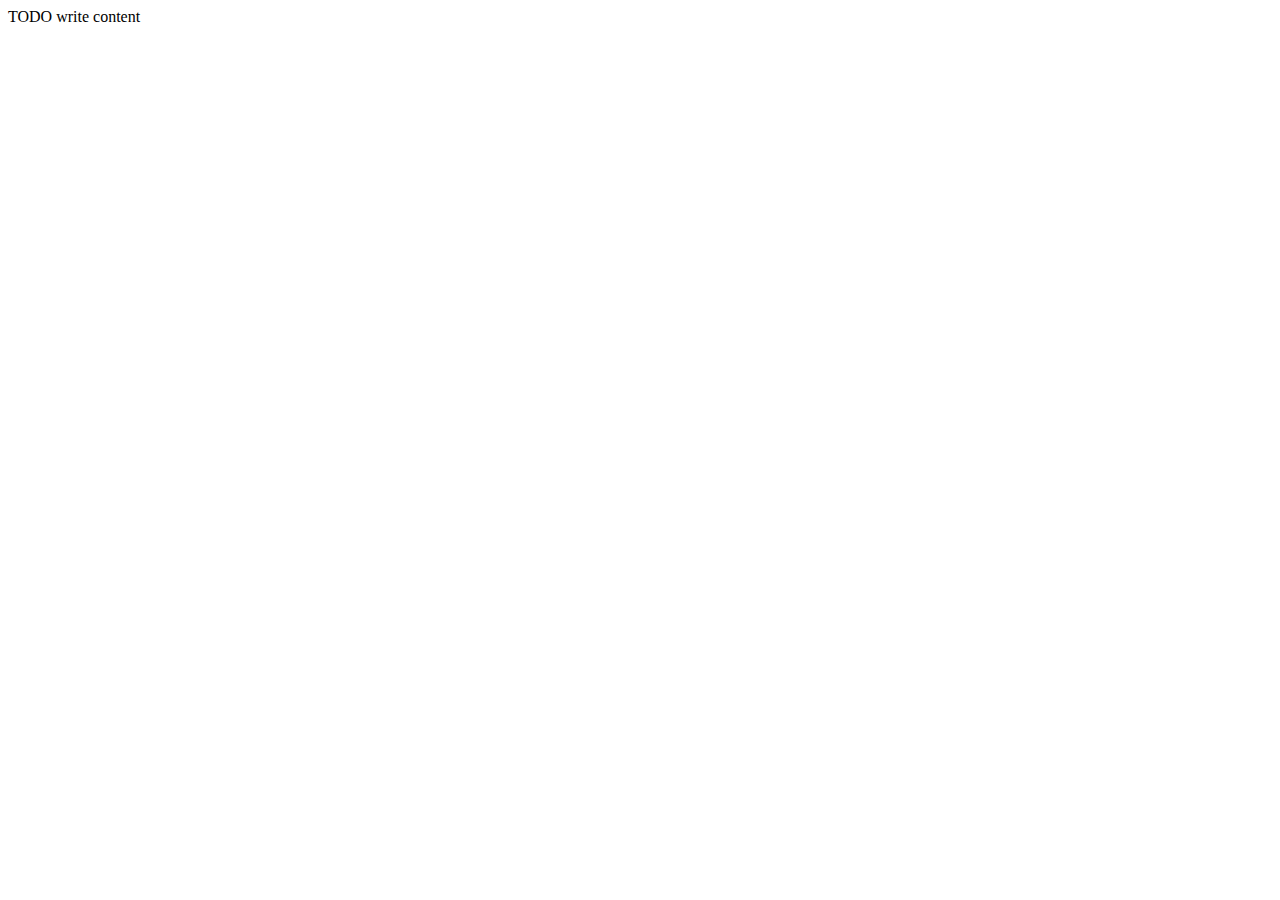
==== src/main/resources/static/login.html @ 28d24ae2 "Se modifica el puerto del servidor y se crea la primera pagina web" ====
<!DOCTYPE html>
<!--
Click nbfs://nbhost/SystemFileSystem/Templates/Licenses/license-default.txt to change this license
Click nbfs://nbhost/SystemFileSystem/Templates/Other/html.html to edit this template
-->
<html>
    <head>
        <title>TODO supply a title</title>
        <meta charset="UTF-8">
        <meta name="viewport" content="width=device-width, initial-scale=1.0">
    </head>
    <body>
        <div>TODO write content</div>
    </body>
</html>
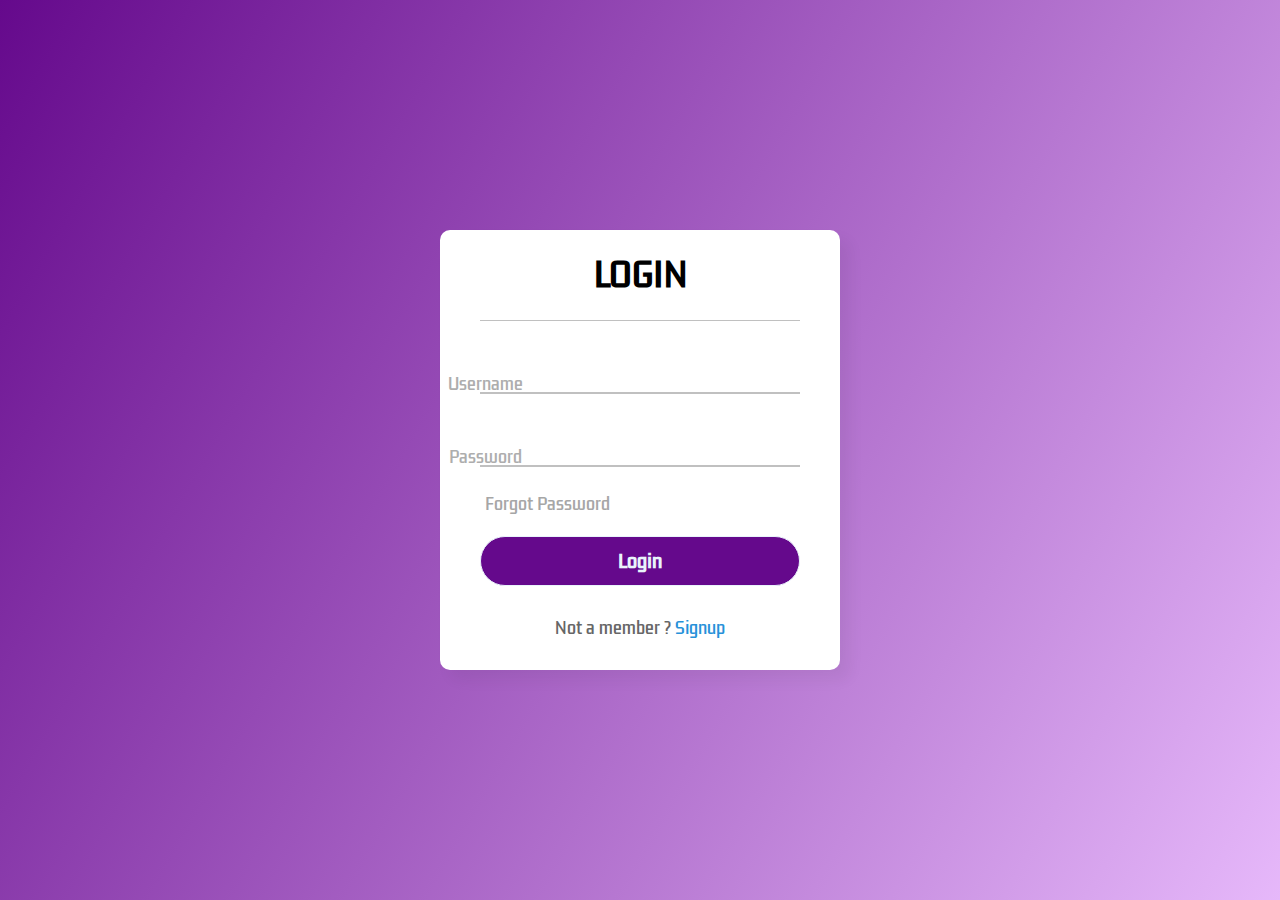
==== commit e5f6de80: "Se modifica el login" ====
--- a/src/main/resources/static/login.html
+++ b/src/main/resources/static/login.html
@@ -5,11 +5,31 @@
 -->
 <html>
     <head>
-        <title>TODO supply a title</title>
-        <meta charset="UTF-8">
-        <meta name="viewport" content="width=device-width, initial-scale=1.0">
+        <title>Login</title>
+        <link rel="stylesheet" href="css/login.css"/>
     </head>
     <body>
-        <div>TODO write content</div>
+        <div class="center">
+            <form method="post">
+                <h1>LOGIN</h1>
+                
+                <div class="txt_field">
+                    <input type="text" required>
+                    <label>Username</label>
+                </div>
+                
+                <div class="txt_field">
+                    <input type="password" required>
+                    <label>Password</label>
+                </div>
+                
+               <div class="pass">Forgot Password</div>
+               <input type="submit" value="Login">
+               
+               <div class="signup">
+                   Not a member ? <a href="#">Signup</a>
+                </div>                
+            </form>
+        </div>
     </body>
 </html>
--- a/src/main/resources/static/css/login.css
+++ b/src/main/resources/static/css/login.css
@@ -0,0 +1,138 @@
+/*
+Click nbfs://nbhost/SystemFileSystem/Templates/Licenses/license-default.txt to change this license
+Click nbfs://nbhost/SystemFileSystem/Templates/Other/CascadeStyleSheet.css to edit this template
+*/
+/* 
+    Created on : 30 may. 2022, 22:23:39
+    Author     : XLight
+*/
+
+@import url('https://fonts.googleapis.com/css2?family=Kdam+Thmor+Pro&display=swap');
+*{
+    margin:0;
+    padding:0;
+    box-sizing:border-box;
+    font-family: 'Kdam Thmor Pro', sans-serif; 
+}
+
+body{
+    background: linear-gradient(120deg, #65098C,#E6b8fA);
+    overflow:hidden;
+    height:100vh;
+}
+
+.center{
+    position: absolute;
+    top: 50%;
+    left: 50%;
+    width: 400px;
+    background: white;
+    transform: translate(-50%,-50%);
+    border-radius: 10px;
+    box-shadow: 10px 10px 15px rgba(0,0,0,0.05);
+}
+
+.center h1{
+    text-align: center;
+    padding: 20px 0;
+    border-bottom: 1px solid silver;
+}
+
+.center form{
+    padding: 0 40px;
+    box-sizing: border-box;
+}
+
+form .txt_field{
+    position: relative;
+    border-bottom: 2px solid silver;
+    margin: 30px 0;
+}
+
+/* rem em vw (viewport width)*/
+.txt_field input{
+    width: 100%;
+    padding: 0 5px;
+    height: 40px;
+    font-size: 40px;
+    border: none;
+    background: none;
+}
+
+.txt_field label{
+    position: absolute;
+    top: 50%;
+    left: 5px;
+    color: #adadad;
+    transform: translate(-50%);
+    font-size: 16px;
+}
+
+.pass{
+    margin: -5px 0 20px 5px;
+    color: #a6a6a6;
+    cursor: pointer;
+}
+
+.pass:hover{
+    text-decoration: underline;
+}
+
+input[type="submit"]{
+    width: 100%;
+    height: 50px;
+    border: 1px solid;
+    background: #65098C;
+    border-radius: 25px;
+    font-size: 18px;
+    font-weight: 700;
+    cursor: pointer;
+    color: #e9f4fb
+}
+
+input[type="submit"]:hover{
+    border-color: #2691d9;
+    background: green;
+    transition: .5s;
+}
+
+.signup{
+    margin: 30px 0;
+    text-align: center;
+    font-size: 16px;
+    color: #666666;
+}
+
+.signup a{
+    color: #2691d9;
+    text-decoration: none;
+}
+
+.signup a:hover{
+    text-decoration: underline;
+}
+
+
+.txt_field span::before{
+    content: '';
+    position: absolute;
+    top: 50%;
+    left: 5px;
+    color: #adadad;
+    transform: translateY(-50%);
+    font-size: 16px;
+    pointer-events: none;
+    transition: .5s;
+}
+
+
+.txt_field input:focus~label,
+.txt_field input:valid~label{
+    top: -20px;
+    color: #2691d9;
+}
+
+.txt_field input:focus~span::before,
+.txt_field input:valid~span::before{
+    width: 100%;
+}